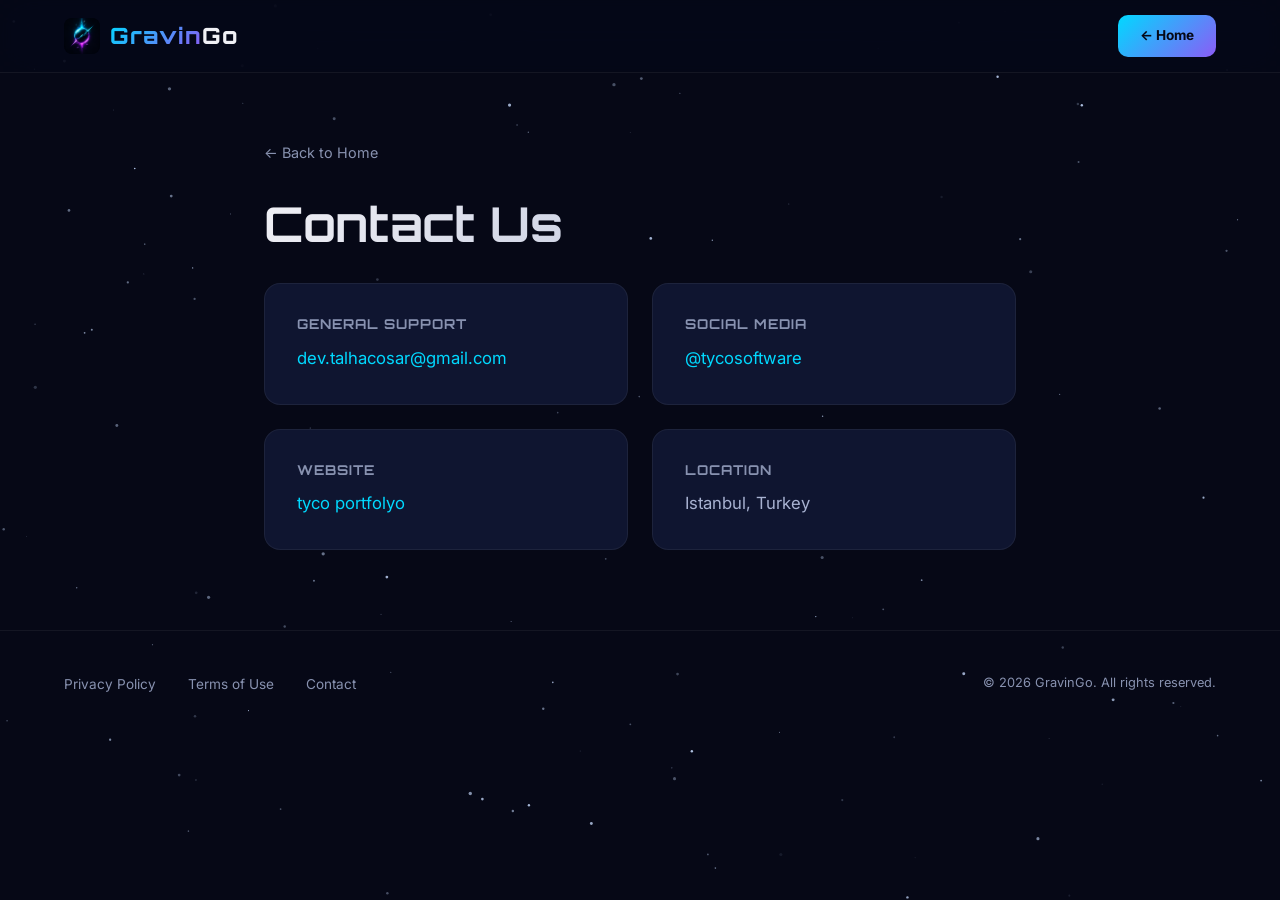
==== contact.html @ 78fa4a9f "Initial commit" ====
<!DOCTYPE html>
<html lang="en">
<head>
  <meta charset="UTF-8">
  <meta name="viewport" content="width=device-width, initial-scale=1.0">
  <title>Contact — GravinGo</title>
  <meta name="description" content="Contact the GravinGo team for support, feedback, or business inquiries.">
  <link rel="icon" type="image/png" sizes="32x32" href="assets/favicon/favicon-32x32.png">
  <link rel="preconnect" href="https://fonts.googleapis.com">
  <link rel="preconnect" href="https://fonts.gstatic.com" crossorigin>
  <link href="https://fonts.googleapis.com/css2?family=Inter:wght@400;500;600;700&family=Orbitron:wght@500;600;700;800;900&display=swap" rel="stylesheet">
  <link rel="stylesheet" href="assets/css/style.css">
  <link rel="stylesheet" href="assets/css/responsive.css">
  <style>
    .legal-page { padding: 140px 0 80px; position: relative; z-index: 1; }
    .legal-page h1 { margin-bottom: 2rem; }
    .contact-grid { display: grid; grid-template-columns: repeat(auto-fit, minmax(280px, 1fr)); gap: 1.5rem; }
    .contact-item { background: var(--bg-card); border: 1px solid var(--border); border-radius: var(--radius); padding: 2rem; transition: all var(--transition); }
    .contact-item:hover { border-color: rgba(0, 217, 255, 0.15); transform: translateY(-4px); box-shadow: var(--glow-accent); }
    .contact-item h3 { font-size: 0.85rem; color: var(--gray); text-transform: uppercase; letter-spacing: 1px; margin-bottom: 0.8rem; font-family: 'Orbitron', sans-serif; }
    .contact-item p { color: var(--white); font-size: 1.05rem; }
    .contact-item a { color: var(--accent); text-decoration: none; font-size: 1.05rem; }
    .contact-item a:hover { text-decoration: underline; }
    .back-link { display: inline-flex; align-items: center; gap: 6px; color: var(--gray); text-decoration: none; font-size: 0.9rem; margin-bottom: 2rem; transition: color var(--transition); }
    .back-link:hover { color: var(--white); }
  </style>
</head>
<body>
  <canvas id="stars-canvas"></canvas>

  <nav class="navbar scrolled">
    <div class="container">
      <a href="index.html" class="nav-logo">
        <img src="assets/images/gravingo_logo.png" alt="GravinGo" class="nav-logo-img">
        <span><span class="text-gradient">Gravin</span>Go</span>
      </a>
      <div class="nav-right">
        <a href="index.html" class="nav-cta ripple">← Home</a>
      </div>
    </div>
  </nav>

  <section class="legal-page">
    <div class="container" style="max-width: 800px;">
      <a href="index.html" class="back-link">← Back to Home</a>
      <h1 class="section-title">Contact Us</h1>

      <div class="contact-grid">
        <div class="contact-item">
          <h3>General Support</h3>
          <a href="mailto:dev.talhacosar@gmail.com">dev.talhacosar@gmail.com</a>
        </div>
        <div class="contact-item">
          <h3>Social Media</h3>
          <p>
            <a href="https://instagram.com/tycosoftware" target="_blank" rel="noopener">@tycosoftware</a>
          </p>
        </div>
        <div class="contact-item">
          <h3>Website</h3>
          <a href="https://talhacosar29.github.io/tyco_portfolyo/" target="_blank" rel="noopener">tyco portfolyo</a>
        </div>
        <div class="contact-item">
          <h3>Location</h3>
          <p style="color: var(--gray-light);">Istanbul, Turkey</p>
        </div>
      </div>
    </div>
  </section>

  <footer class="footer">
    <div class="container">
      <ul class="footer-links">
        <li><a href="privacy.html">Privacy Policy</a></li>
        <li><a href="terms.html">Terms of Use</a></li>
        <li><a href="contact.html">Contact</a></li>
      </ul>
      <p class="footer-copy">© 2026 GravinGo. All rights reserved.</p>
    </div>
  </footer>

  <script src="assets/js/animations.js"></script>
  <script>Animations.init();</script>
</body>
</html>
---- assets/css/style.css ----
/* ═══════════════════════════════════════════════════════
   GravinGo — Premium Landing Page
   Dark futuristic theme · Apple-style minimal design
   ═══════════════════════════════════════════════════════ */

/* ── Reset & Base ──────────────────────────────────── */
*, *::before, *::after {
  margin: 0;
  padding: 0;
  box-sizing: border-box;
}

:root {
  --bg-deep:    #060816;
  --bg-surface: #0B1022;
  --bg-card:    #0f1530;
  --bg-card-hover: #141a3a;
  --accent:     #00D9FF;
  --accent2:    #8B5CF6;
  --white:      #F0F0F5;
  --gray:       #8892B0;
  --gray-light: #A8B2D1;
  --border:     rgba(255,255,255,0.06);
  --glow-accent:  0 0 40px rgba(0,217,255,0.15);
  --glow-accent2: 0 0 40px rgba(139,92,246,0.15);
  --radius:     16px;
  --radius-sm:  10px;
  --transition: 0.35s cubic-bezier(0.4, 0, 0.2, 1);
  --nav-height: 72px;
}

html {
  scroll-behavior: smooth;
  -webkit-font-smoothing: antialiased;
  -moz-osx-font-smoothing: grayscale;
}

body {
  font-family: 'Inter', -apple-system, BlinkMacSystemFont, sans-serif;
  background: var(--bg-deep);
  color: var(--white);
  line-height: 1.6;
  overflow-x: hidden;
}

/* ── Typography ────────────────────────────────────── */
h1, h2, h3, h4 {
  font-family: 'Orbitron', sans-serif;
  font-weight: 700;
  line-height: 1.15;
}

.section-title {
  font-size: clamp(2rem, 5vw, 3rem);
  margin-bottom: 0.5rem;
  background: linear-gradient(135deg, var(--white) 0%, var(--gray-light) 100%);
  -webkit-background-clip: text;
  -webkit-text-fill-color: transparent;
  background-clip: text;
}

.section-subtitle {
  font-size: clamp(1rem, 2.5vw, 1.2rem);
  color: var(--gray);
  max-width: 600px;
  margin: 0 auto 3.5rem;
}

/* ── Layout ────────────────────────────────────────── */
.container {
  max-width: 1200px;
  margin: 0 auto;
  padding: 0 24px;
}

section {
  padding: 120px 0;
  position: relative;
}

section .section-header {
  text-align: center;
  margin-bottom: 4rem;
}

/* ── Stars Background ─────────────────────────────── */
#stars-canvas {
  position: fixed;
  top: 0;
  left: 0;
  width: 100%;
  height: 100%;
  z-index: 0;
  pointer-events: none;
}

/* ── Navbar ────────────────────────────────────────── */
.navbar {
  position: fixed;
  top: 0;
  left: 0;
  width: 100%;
  height: var(--nav-height);
  z-index: 1000;
  transition: background var(--transition), box-shadow var(--transition);
  display: flex;
  align-items: center;
}

.navbar.scrolled {
  background: rgba(6, 8, 22, 0.82);
  backdrop-filter: blur(20px) saturate(180%);
  -webkit-backdrop-filter: blur(20px) saturate(180%);
  box-shadow: 0 1px 0 var(--border);
}

.navbar .container {
  display: flex;
  align-items: center;
  justify-content: space-between;
  width: 100%;
}

.nav-logo {
  font-family: 'Orbitron', sans-serif;
  font-size: 1.4rem;
  font-weight: 800;
  color: var(--white);
  text-decoration: none;
  letter-spacing: 1px;
  display: flex;
  align-items: center;
  gap: 10px;
}

.nav-logo-img {
  width: 36px;
  height: 36px;
  border-radius: 8px;
  object-fit: cover;
}

.nav-links {
  display: flex;
  align-items: center;
  gap: 2rem;
  list-style: none;
}

.nav-links a {
  color: var(--gray);
  text-decoration: none;
  font-size: 0.9rem;
  font-weight: 500;
  transition: color var(--transition);
  position: relative;
}

.nav-links a:hover {
  color: var(--white);
}

.nav-links a::after {
  content: '';
  position: absolute;
  bottom: -4px;
  left: 0;
  width: 0;
  height: 2px;
  background: linear-gradient(90deg, var(--accent), var(--accent2));
  transition: width var(--transition);
  border-radius: 1px;
}

.nav-links a:hover::after {
  width: 100%;
}

.nav-right {
  display: flex;
  align-items: center;
  gap: 1rem;
}

/* Language Switcher */
.lang-switch {
  display: flex;
  align-items: center;
  gap: 4px;
  background: rgba(255,255,255,0.05);
  border-radius: 8px;
  padding: 4px;
}

.lang-switch button {
  background: none;
  border: none;
  color: var(--gray);
  font-size: 0.8rem;
  font-weight: 600;
  padding: 5px 10px;
  border-radius: 6px;
  cursor: pointer;
  transition: all var(--transition);
  font-family: 'Inter', sans-serif;
}

.lang-switch button.active {
  background: rgba(0, 217, 255, 0.12);
  color: var(--accent);
}

/* Nav CTA */
.nav-cta {
  background: linear-gradient(135deg, var(--accent), var(--accent2));
  color: var(--bg-deep) !important;
  padding: 10px 22px;
  border-radius: 10px;
  font-weight: 700;
  font-size: 0.85rem;
  text-decoration: none;
  transition: transform var(--transition), box-shadow var(--transition);
}

.nav-cta:hover {
  transform: translateY(-2px);
  box-shadow: 0 8px 25px rgba(0, 217, 255, 0.3);
}

.nav-cta::after {
  display: none !important;
}

/* Hamburger */
.nav-hamburger {
  display: none;
  flex-direction: column;
  gap: 5px;
  cursor: pointer;
  background: none;
  border: none;
  padding: 4px;
}

.nav-hamburger span {
  display: block;
  width: 24px;
  height: 2px;
  background: var(--white);
  border-radius: 2px;
  transition: all 0.3s;
}

.nav-hamburger.active span:nth-child(1) {
  transform: rotate(45deg) translate(5px, 5px);
}

.nav-hamburger.active span:nth-child(2) {
  opacity: 0;
}

.nav-hamburger.active span:nth-child(3) {
  transform: rotate(-45deg) translate(5px, -5px);
}

/* ── Hero Section ──────────────────────────────────── */
.hero {
  min-height: 100vh;
  display: flex;
  align-items: center;
  padding-top: var(--nav-height);
  position: relative;
  z-index: 1;
}

.hero .container {
  display: grid;
  grid-template-columns: 1fr 1fr;
  gap: 4rem;
  align-items: center;
}

.hero-content {
  max-width: 560px;
}

.hero-badge {
  display: inline-flex;
  align-items: center;
  gap: 6px;
  background: rgba(0, 217, 255, 0.08);
  border: 1px solid rgba(0, 217, 255, 0.15);
  padding: 6px 16px;
  border-radius: 100px;
  font-size: 0.8rem;
  color: var(--accent);
  margin-bottom: 1.5rem;
  font-weight: 500;
}

.hero-badge .dot {
  width: 6px;
  height: 6px;
  border-radius: 50%;
  background: var(--accent);
  animation: pulse-dot 2s infinite;
}

@keyframes pulse-dot {
  0%, 100% { opacity: 1; }
  50% { opacity: 0.3; }
}

.hero h1 {
  font-size: clamp(3rem, 7vw, 5rem);
  margin-bottom: 1rem;
  letter-spacing: 2px;
}

.hero h1 .gradient-text {
  background: linear-gradient(135deg, var(--accent) 0%, var(--accent2) 50%, var(--accent) 100%);
  background-size: 200% auto;
  -webkit-background-clip: text;
  -webkit-text-fill-color: transparent;
  background-clip: text;
  animation: gradient-shift 4s ease-in-out infinite;
}

@keyframes gradient-shift {
  0%, 100% { background-position: 0% center; }
  50% { background-position: 100% center; }
}

.hero-subtitle {
  font-family: 'Orbitron', sans-serif;
  font-size: clamp(1rem, 2.5vw, 1.3rem);
  color: var(--gray-light);
  margin-bottom: 1.2rem;
  font-weight: 500;
}

.hero-desc {
  font-size: 1.05rem;
  color: var(--gray);
  line-height: 1.7;
  margin-bottom: 2.5rem;
}

.hero-buttons {
  display: flex;
  gap: 1rem;
  flex-wrap: wrap;
}

.store-btn {
  display: inline-flex;
  align-items: center;
  gap: 10px;
  padding: 14px 28px;
  border-radius: 14px;
  text-decoration: none;
  font-weight: 600;
  font-size: 0.95rem;
  transition: all var(--transition);
  position: relative;
  overflow: hidden;
}

.store-btn::before {
  content: '';
  position: absolute;
  inset: 0;
  border-radius: inherit;
  opacity: 0;
  transition: opacity var(--transition);
}

.store-btn:hover::before {
  opacity: 1;
}

.store-btn.primary {
  background: linear-gradient(135deg, var(--accent), var(--accent2));
  color: var(--bg-deep);
}

.store-btn.primary:hover {
  transform: translateY(-3px);
  box-shadow: 0 12px 35px rgba(0, 217, 255, 0.35);
}

.store-btn.secondary {
  background: rgba(255,255,255,0.06);
  border: 1px solid rgba(255,255,255,0.1);
  color: var(--white);
}

.store-btn.secondary:hover {
  background: rgba(255,255,255,0.1);
  transform: translateY(-3px);
  box-shadow: 0 12px 35px rgba(139, 92, 246, 0.2);
}

.store-btn svg {
  width: 20px;
  height: 20px;
  flex-shrink: 0;
}

/* Hero Phones */
.hero-phones {
  position: relative;
  display: flex;
  justify-content: center;
  align-items: center;
  gap: 1.5rem;
}

.phone-mockup {
  position: relative;
  width: 220px;
  border-radius: 32px;
  overflow: hidden;
  background: var(--bg-card);
  border: 2px solid rgba(255,255,255,0.08);
  box-shadow: 0 25px 80px rgba(0, 0, 0, 0.5), var(--glow-accent);
  transition: transform var(--transition);
}

.phone-mockup:first-child {
  transform: rotate(-4deg) translateY(20px);
}

.phone-mockup:last-child {
  transform: rotate(4deg) translateY(20px);
}

.phone-mockup:hover {
  transform: rotate(0deg) translateY(0) scale(1.03);
}

.phone-notch {
  position: absolute;
  top: 0;
  left: 50%;
  transform: translateX(-50%);
  width: 100px;
  height: 24px;
  background: var(--bg-deep);
  border-radius: 0 0 16px 16px;
  z-index: 2;
}

.phone-screen {
  aspect-ratio: 9/19.5;
  display: flex;
  align-items: center;
  justify-content: center;
  position: relative;
  overflow: hidden;
}

.phone-screen img {
  width: 100%;
  height: 100%;
  object-fit: cover;
}

/* Placeholder screen */
.phone-placeholder {
  width: 100%;
  height: 100%;
  display: flex;
  flex-direction: column;
  align-items: center;
  justify-content: center;
  gap: 1rem;
  padding: 2rem;
}

.phone-placeholder .placeholder-icon {
  font-size: 3rem;
  opacity: 0.6;
}

.phone-placeholder .placeholder-text {
  font-family: 'Orbitron', sans-serif;
  font-size: 0.75rem;
  color: var(--gray);
  text-transform: uppercase;
  letter-spacing: 2px;
}

.phone-mockup:first-child .phone-screen {
  background: linear-gradient(180deg, #0a0f2e 0%, #0d1a3a 50%, #060816 100%);
}

.phone-mockup:last-child .phone-screen {
  background: linear-gradient(180deg, #1a0a2e 0%, #0d1a3a 50%, #060816 100%);
}

.phone-label {
  text-align: center;
  margin-top: 0.8rem;
  font-family: 'Orbitron', sans-serif;
  font-size: 0.7rem;
  color: var(--gray);
  text-transform: uppercase;
  letter-spacing: 2px;
}

/* Hero glow orbs */
.hero-glow {
  position: absolute;
  border-radius: 50%;
  filter: blur(120px);
  pointer-events: none;
  z-index: -1;
}

.hero-glow.glow-1 {
  width: 500px;
  height: 500px;
  background: rgba(0, 217, 255, 0.08);
  top: 10%;
  left: -10%;
}

.hero-glow.glow-2 {
  width: 400px;
  height: 400px;
  background: rgba(139, 92, 246, 0.08);
  bottom: 10%;
  right: -5%;
}

/* ── Features Section ──────────────────────────────── */
#features {
  z-index: 1;
  position: relative;
}

.features-grid {
  display: grid;
  grid-template-columns: repeat(4, 1fr);
  gap: 1.5rem;
}

.feature-card {
  background: var(--bg-card);
  border: 1px solid var(--border);
  border-radius: var(--radius);
  padding: 2rem;
  transition: all var(--transition);
  position: relative;
  overflow: hidden;
}

.feature-card::before {
  content: '';
  position: absolute;
  top: 0;
  left: 0;
  right: 0;
  height: 2px;
  background: linear-gradient(90deg, var(--accent), var(--accent2));
  opacity: 0;
  transition: opacity var(--transition);
}

.feature-card:hover {
  background: var(--bg-card-hover);
  border-color: rgba(0, 217, 255, 0.15);
  transform: translateY(-6px);
  box-shadow: var(--glow-accent);
}

.feature-card:hover::before {
  opacity: 1;
}

.feature-icon {
  font-size: 2rem;
  margin-bottom: 1rem;
  display: block;
}

.feature-card h3 {
  font-size: 1rem;
  margin-bottom: 0.6rem;
  color: var(--white);
}

.feature-card p {
  font-size: 0.88rem;
  color: var(--gray);
  line-height: 1.6;
}

/* ── Game Modes Section ────────────────────────────── */
#modes {
  z-index: 1;
  position: relative;
}

.modes-grid {
  display: grid;
  grid-template-columns: repeat(3, 1fr);
  gap: 2rem;
}

.mode-card {
  background: var(--bg-card);
  border: 1px solid var(--border);
  border-radius: var(--radius);
  padding: 2.5rem 2rem;
  text-align: center;
  transition: all var(--transition);
  position: relative;
  overflow: hidden;
}

.mode-card::after {
  content: '';
  position: absolute;
  inset: 0;
  border-radius: inherit;
  background: linear-gradient(180deg, rgba(0,217,255,0.03) 0%, transparent 50%);
  opacity: 0;
  transition: opacity var(--transition);
}

.mode-card:hover {
  transform: translateY(-8px);
  border-color: rgba(0, 217, 255, 0.2);
  box-shadow: var(--glow-accent);
}

.mode-card:hover::after {
  opacity: 1;
}

.mode-icon {
  font-size: 3rem;
  margin-bottom: 1.2rem;
  display: block;
}

.mode-tag {
  display: inline-block;
  padding: 4px 14px;
  border-radius: 100px;
  font-size: 0.7rem;
  font-weight: 700;
  text-transform: uppercase;
  letter-spacing: 1px;
  margin-bottom: 1rem;
  background: rgba(0, 217, 255, 0.1);
  color: var(--accent);
  border: 1px solid rgba(0, 217, 255, 0.15);
}

.mode-card:nth-child(2) .mode-tag {
  background: rgba(139, 92, 246, 0.1);
  color: var(--accent2);
  border-color: rgba(139, 92, 246, 0.2);
}

.mode-card:nth-child(3) .mode-tag {
  background: rgba(255, 100, 100, 0.1);
  color: #ff6b6b;
  border-color: rgba(255, 100, 100, 0.2);
}

.mode-card h3 {
  font-size: 1.3rem;
  margin-bottom: 0.8rem;
}

.mode-card p {
  color: var(--gray);
  font-size: 0.95rem;
  position: relative;
  z-index: 1;
}

/* ── Gallery Section ───────────────────────────────── */
#gallery {
  z-index: 1;
  position: relative;
}

.gallery-slider {
  display: flex;
  gap: 2rem;
  overflow-x: auto;
  scroll-snap-type: x mandatory;
  scrollbar-width: none;
  padding: 1rem 0;
  -ms-overflow-style: none;
}

.gallery-slider::-webkit-scrollbar {
  display: none;
}

.gallery-item {
  flex: 0 0 280px;
  scroll-snap-align: center;
}

.gallery-phone {
  width: 100%;
  border-radius: 28px;
  overflow: hidden;
  background: var(--bg-card);
  border: 2px solid var(--border);
  box-shadow: 0 20px 60px rgba(0, 0, 0, 0.4);
  transition: all var(--transition);
}

.gallery-phone:hover {
  transform: scale(1.04);
  border-color: rgba(0, 217, 255, 0.15);
  box-shadow: 0 25px 70px rgba(0, 0, 0, 0.5), var(--glow-accent);
}

.gallery-screen {
  aspect-ratio: 9/19.5;
  display: flex;
  align-items: center;
  justify-content: center;
  background: linear-gradient(180deg, var(--bg-surface), var(--bg-deep));
  position: relative;
}

.gallery-screen img {
  width: 100%;
  height: 100%;
  object-fit: cover;
}

.gallery-placeholder {
  display: flex;
  flex-direction: column;
  align-items: center;
  gap: 0.8rem;
  color: var(--gray);
  font-size: 0.8rem;
}

.gallery-placeholder span:first-child {
  font-size: 2.5rem;
  opacity: 0.5;
}

.gallery-nav {
  display: flex;
  justify-content: center;
  gap: 1rem;
  margin-top: 2rem;
}

.gallery-nav button {
  width: 44px;
  height: 44px;
  border-radius: 50%;
  border: 1px solid var(--border);
  background: var(--bg-card);
  color: var(--white);
  font-size: 1.2rem;
  cursor: pointer;
  transition: all var(--transition);
  display: flex;
  align-items: center;
  justify-content: center;
}

.gallery-nav button:hover {
  background: var(--bg-card-hover);
  border-color: rgba(0, 217, 255, 0.2);
  box-shadow: var(--glow-accent);
}

/* ── Download Section ──────────────────────────────── */
#download {
  z-index: 1;
  position: relative;
}

.download-box {
  text-align: center;
  background: linear-gradient(180deg, var(--bg-card) 0%, rgba(0, 217, 255, 0.03) 100%);
  border: 1px solid var(--border);
  border-radius: 24px;
  padding: 4rem 2rem;
  position: relative;
  overflow: hidden;
}

.download-box::before {
  content: '';
  position: absolute;
  top: -1px;
  left: 20%;
  right: 20%;
  height: 2px;
  background: linear-gradient(90deg, transparent, var(--accent), var(--accent2), transparent);
}

.download-box .section-title {
  margin-bottom: 0.5rem;
}

.download-buttons {
  display: flex;
  justify-content: center;
  gap: 1.2rem;
  margin: 2.5rem 0 1.5rem;
  flex-wrap: wrap;
}

.download-note {
  color: var(--gray);
  font-size: 0.85rem;
}

/* ── FAQ Section ───────────────────────────────────── */
#faq {
  z-index: 1;
  position: relative;
}

.faq-list {
  max-width: 720px;
  margin: 0 auto;
  display: flex;
  flex-direction: column;
  gap: 1rem;
}

.faq-item {
  background: var(--bg-card);
  border: 1px solid var(--border);
  border-radius: var(--radius-sm);
  overflow: hidden;
  transition: border-color var(--transition);
}

.faq-item.open {
  border-color: rgba(0, 217, 255, 0.15);
}

.faq-question {
  display: flex;
  align-items: center;
  justify-content: space-between;
  padding: 1.2rem 1.5rem;
  cursor: pointer;
  font-weight: 600;
  font-size: 1rem;
  color: var(--white);
  transition: color var(--transition);
  background: none;
  border: none;
  width: 100%;
  text-align: left;
  font-family: 'Inter', sans-serif;
}

.faq-question:hover {
  color: var(--accent);
}

.faq-chevron {
  width: 20px;
  height: 20px;
  transition: transform 0.3s;
  flex-shrink: 0;
  color: var(--gray);
}

.faq-item.open .faq-chevron {
  transform: rotate(180deg);
  color: var(--accent);
}

.faq-answer {
  max-height: 0;
  overflow: hidden;
  transition: max-height 0.4s cubic-bezier(0.4, 0, 0.2, 1), padding 0.4s;
}

.faq-item.open .faq-answer {
  max-height: 300px;
}

.faq-answer p {
  padding: 0 1.5rem 1.2rem;
  color: var(--gray);
  line-height: 1.7;
  font-size: 0.95rem;
}

/* ── Contact Section ───────────────────────────────── */
#contact {
  z-index: 1;
  position: relative;
}

.contact-content {
  text-align: center;
}

.contact-card {
  display: inline-flex;
  flex-direction: column;
  align-items: center;
  gap: 1.5rem;
  background: var(--bg-card);
  border: 1px solid var(--border);
  border-radius: var(--radius);
  padding: 3rem 4rem;
}

.contact-email {
  display: flex;
  align-items: center;
  gap: 0.8rem;
  color: var(--accent);
  font-size: 1.1rem;
  font-weight: 500;
}

.contact-email svg {
  width: 20px;
  height: 20px;
}

.contact-socials {
  display: flex;
  gap: 1rem;
}

.social-link {
  width: 44px;
  height: 44px;
  border-radius: 12px;
  background: rgba(255,255,255,0.05);
  border: 1px solid var(--border);
  display: flex;
  align-items: center;
  justify-content: center;
  color: var(--gray);
  text-decoration: none;
  transition: all var(--transition);
}

.social-link:hover {
  background: rgba(0, 217, 255, 0.1);
  border-color: rgba(0, 217, 255, 0.2);
  color: var(--accent);
  transform: translateY(-3px);
}

.social-link svg {
  width: 20px;
  height: 20px;
}

/* ── Footer ────────────────────────────────────────── */
.footer {
  border-top: 1px solid var(--border);
  padding: 2.5rem 0;
  z-index: 1;
  position: relative;
}

.footer .container {
  display: flex;
  align-items: center;
  justify-content: space-between;
  flex-wrap: wrap;
  gap: 1rem;
}

.footer-links {
  display: flex;
  gap: 2rem;
  list-style: none;
}

.footer-links a {
  color: var(--gray);
  text-decoration: none;
  font-size: 0.85rem;
  transition: color var(--transition);
}

.footer-links a:hover {
  color: var(--white);
}

.footer-copy {
  color: var(--gray);
  font-size: 0.8rem;
}

/* ── Scroll Reveal Animations ──────────────────────── */
.reveal {
  opacity: 0;
  transform: translateY(40px);
  transition: opacity 0.8s cubic-bezier(0.4, 0, 0.2, 1),
              transform 0.8s cubic-bezier(0.4, 0, 0.2, 1);
}

.reveal.visible {
  opacity: 1;
  transform: translateY(0);
}

.reveal-left {
  opacity: 0;
  transform: translateX(-40px);
  transition: opacity 0.8s cubic-bezier(0.4, 0, 0.2, 1),
              transform 0.8s cubic-bezier(0.4, 0, 0.2, 1);
}

.reveal-left.visible {
  opacity: 1;
  transform: translateX(0);
}

.reveal-scale {
  opacity: 0;
  transform: scale(0.92);
  transition: opacity 0.8s cubic-bezier(0.4, 0, 0.2, 1),
              transform 0.8s cubic-bezier(0.4, 0, 0.2, 1);
}

.reveal-scale.visible {
  opacity: 1;
  transform: scale(1);
}

/* Staggered children */
.stagger-children > * {
  opacity: 0;
  transform: translateY(30px);
  transition: opacity 0.6s cubic-bezier(0.4, 0, 0.2, 1),
              transform 0.6s cubic-bezier(0.4, 0, 0.2, 1);
}

.stagger-children.visible > *:nth-child(1) { transition-delay: 0.05s; }
.stagger-children.visible > *:nth-child(2) { transition-delay: 0.1s; }
.stagger-children.visible > *:nth-child(3) { transition-delay: 0.15s; }
.stagger-children.visible > *:nth-child(4) { transition-delay: 0.2s; }
.stagger-children.visible > *:nth-child(5) { transition-delay: 0.25s; }
.stagger-children.visible > *:nth-child(6) { transition-delay: 0.3s; }
.stagger-children.visible > *:nth-child(7) { transition-delay: 0.35s; }
.stagger-children.visible > *:nth-child(8) { transition-delay: 0.4s; }

.stagger-children.visible > * {
  opacity: 1;
  transform: translateY(0);
}

/* ── Button Ripple ─────────────────────────────────── */
.ripple {
  position: relative;
  overflow: hidden;
}

.ripple-effect {
  position: absolute;
  border-radius: 50%;
  background: rgba(255, 255, 255, 0.25);
  transform: scale(0);
  animation: ripple-anim 0.6s ease-out;
  pointer-events: none;
}

@keyframes ripple-anim {
  to {
    transform: scale(4);
    opacity: 0;
  }
}

/* ── Utility ───────────────────────────────────────── */
.text-gradient {
  background: linear-gradient(135deg, var(--accent), var(--accent2));
  -webkit-background-clip: text;
  -webkit-text-fill-color: transparent;
  background-clip: text;
}
---- assets/css/responsive.css ----
/* ═══════════════════════════════════════════════════════
   GravinGo — Responsive Breakpoints
   ═══════════════════════════════════════════════════════ */

/* ── Tablet (≤1024px) ──────────────────────────────── */
@media (max-width: 1024px) {
  .features-grid {
    grid-template-columns: repeat(2, 1fr);
  }

  .hero .container {
    gap: 2.5rem;
  }

  .phone-mockup {
    width: 180px;
  }
}

/* ── Mobile Large (≤768px) ─────────────────────────── */
@media (max-width: 768px) {
  :root {
    --nav-height: 64px;
  }

  section {
    padding: 80px 0;
  }

  /* Navbar mobile */
  .nav-links {
    position: fixed;
    top: var(--nav-height);
    left: 0;
    right: 0;
    background: rgba(6, 8, 22, 0.95);
    backdrop-filter: blur(20px);
    -webkit-backdrop-filter: blur(20px);
    flex-direction: column;
    padding: 2rem;
    gap: 1.2rem;
    transform: translateY(-120%);
    opacity: 0;
    transition: transform 0.4s cubic-bezier(0.4, 0, 0.2, 1),
                opacity 0.4s;
    z-index: 999;
    border-bottom: 1px solid var(--border);
  }

  .nav-links.open {
    transform: translateY(0);
    opacity: 1;
  }

  .nav-links a {
    font-size: 1.1rem;
    padding: 0.4rem 0;
  }

  .nav-hamburger {
    display: flex;
  }

  .nav-cta-desktop {
    display: none;
  }

  /* Hero mobile */
  .hero {
    min-height: auto;
    padding: 120px 0 80px;
  }

  .hero .container {
    grid-template-columns: 1fr;
    text-align: center;
  }

  .hero-content {
    max-width: 100%;
  }

  .hero-buttons {
    justify-content: center;
  }

  .hero-phones {
    order: -1;
    margin-bottom: 1rem;
  }

  .phone-mockup {
    width: 150px;
  }

  .phone-mockup:first-child {
    transform: rotate(-3deg) translateY(10px);
  }

  .phone-mockup:last-child {
    transform: rotate(3deg) translateY(10px);
  }

  /* Features mobile */
  .features-grid {
    grid-template-columns: 1fr;
    gap: 1rem;
  }

  /* Modes mobile */
  .modes-grid {
    grid-template-columns: 1fr;
    gap: 1.2rem;
  }

  /* Gallery mobile */
  .gallery-item {
    flex: 0 0 220px;
  }

  /* Download mobile */
  .download-box {
    padding: 3rem 1.5rem;
  }

  .download-buttons {
    flex-direction: column;
    align-items: center;
  }

  /* Contact mobile */
  .contact-card {
    padding: 2rem 1.5rem;
    width: 100%;
  }

  /* Footer mobile */
  .footer .container {
    flex-direction: column;
    text-align: center;
    gap: 1rem;
  }

  .footer-links {
    flex-wrap: wrap;
    justify-content: center;
    gap: 1rem;
  }
}

/* ── Mobile Small (≤480px) ─────────────────────────── */
@media (max-width: 480px) {
  .container {
    padding: 0 16px;
  }

  .hero h1 {
    font-size: 2.5rem;
  }

  .hero-subtitle {
    font-size: 0.95rem;
  }

  .hero-desc {
    font-size: 0.95rem;
  }

  .phone-mockup {
    width: 130px;
  }

  .store-btn {
    padding: 12px 22px;
    font-size: 0.9rem;
    width: 100%;
    justify-content: center;
  }

  .section-title {
    font-size: 1.8rem;
  }

  .feature-card {
    padding: 1.5rem;
  }

  .mode-card {
    padding: 2rem 1.5rem;
  }

  .gallery-item {
    flex: 0 0 200px;
  }
}

/* ── Prefers Reduced Motion ────────────────────────── */
@media (prefers-reduced-motion: reduce) {
  *, *::before, *::after {
    animation-duration: 0.01ms !important;
    animation-iteration-count: 1 !important;
    transition-duration: 0.01ms !important;
  }

  .reveal, .reveal-left, .reveal-scale {
    opacity: 1;
    transform: none;
  }

  .stagger-children > * {
    opacity: 1;
    transform: none;
  }
}
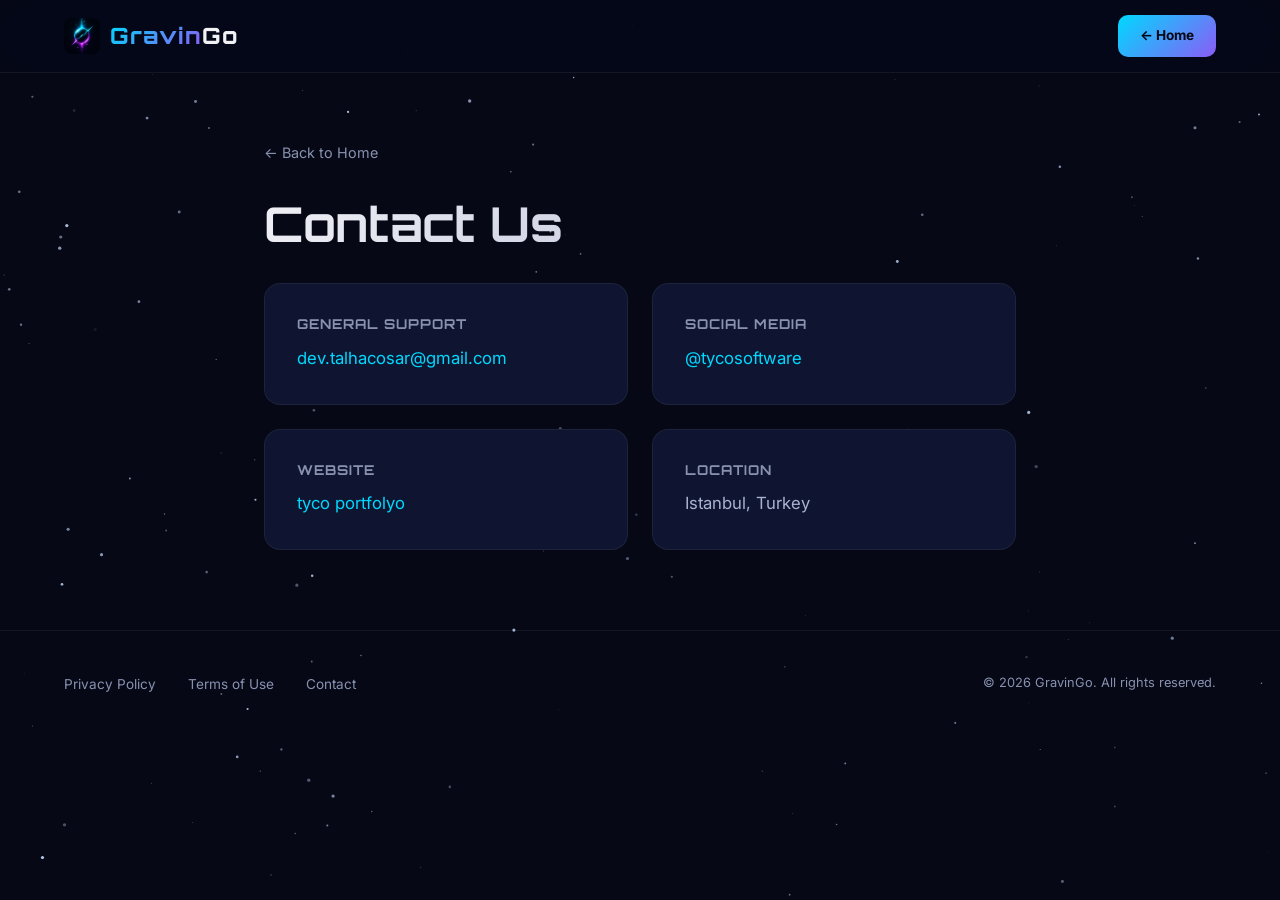
==== commit fdcb9ad4: "Update favicon and screenshots to iOS versions; adjust image dimensions for hero display" ====
--- a/contact.html
+++ b/contact.html
@@ -5,7 +5,8 @@
   <meta name="viewport" content="width=device-width, initial-scale=1.0">
   <title>Contact — GravinGo</title>
   <meta name="description" content="Contact the GravinGo team for support, feedback, or business inquiries.">
-  <link rel="icon" type="image/png" sizes="32x32" href="assets/favicon/favicon-32x32.png">
+  <link rel="icon" href="assets/favicon/favicon.svg" type="image/svg+xml">
+  <link rel="apple-touch-icon" href="assets/images/gravingo_logo.png">
   <link rel="preconnect" href="https://fonts.googleapis.com">
   <link rel="preconnect" href="https://fonts.gstatic.com" crossorigin>
   <link href="https://fonts.googleapis.com/css2?family=Inter:wght@400;500;600;700&family=Orbitron:wght@500;600;700;800;900&display=swap" rel="stylesheet">
--- a/assets/css/style.css
+++ b/assets/css/style.css
@@ -407,6 +407,34 @@
   flex-shrink: 0;
 }
 
+/* Hero Screenshots (PNG already includes device frame) */
+.hero-screenshot {
+  width: min(240px, 40vw);
+  flex-shrink: 0;
+  border-radius: 24px;
+  overflow: hidden;
+  box-shadow: 0 25px 80px rgba(0, 0, 0, 0.5), var(--glow-accent);
+  transition: transform var(--transition);
+}
+
+.hero-screenshot img {
+  display: block;
+  width: 100%;
+  height: auto;
+}
+
+.hero-screenshot:first-child {
+  transform: rotate(-4deg) translateY(20px);
+}
+
+.hero-screenshot:last-child {
+  transform: rotate(4deg) translateY(20px);
+}
+
+.hero-screenshot:hover {
+  transform: rotate(0deg) translateY(0) scale(1.03);
+}
+
 /* Hero Phones */
 .hero-phones {
   position: relative;
@@ -704,6 +732,25 @@
   display: none;
 }
 
+.gallery-item--screenshot {
+  flex: 0 0 min(280px, 78vw);
+  scroll-snap-align: center;
+}
+
+.gallery-item--screenshot img {
+  display: block;
+  width: 100%;
+  height: auto;
+  border-radius: 22px;
+  box-shadow: 0 20px 60px rgba(0, 0, 0, 0.45);
+  transition: transform var(--transition), box-shadow var(--transition);
+}
+
+.gallery-item--screenshot img:hover {
+  transform: scale(1.03);
+  box-shadow: 0 25px 70px rgba(0, 0, 0, 0.55), var(--glow-accent);
+}
+
 .gallery-item {
   flex: 0 0 280px;
   scroll-snap-align: center;
--- a/assets/css/responsive.css
+++ b/assets/css/responsive.css
@@ -114,8 +114,13 @@
   }
 
   /* Gallery mobile */
-  .gallery-item {
+  .gallery-item,
+  .gallery-item--screenshot {
     flex: 0 0 220px;
+  }
+
+  .hero-screenshot {
+    width: min(200px, 44vw);
   }
 
   /* Download mobile */
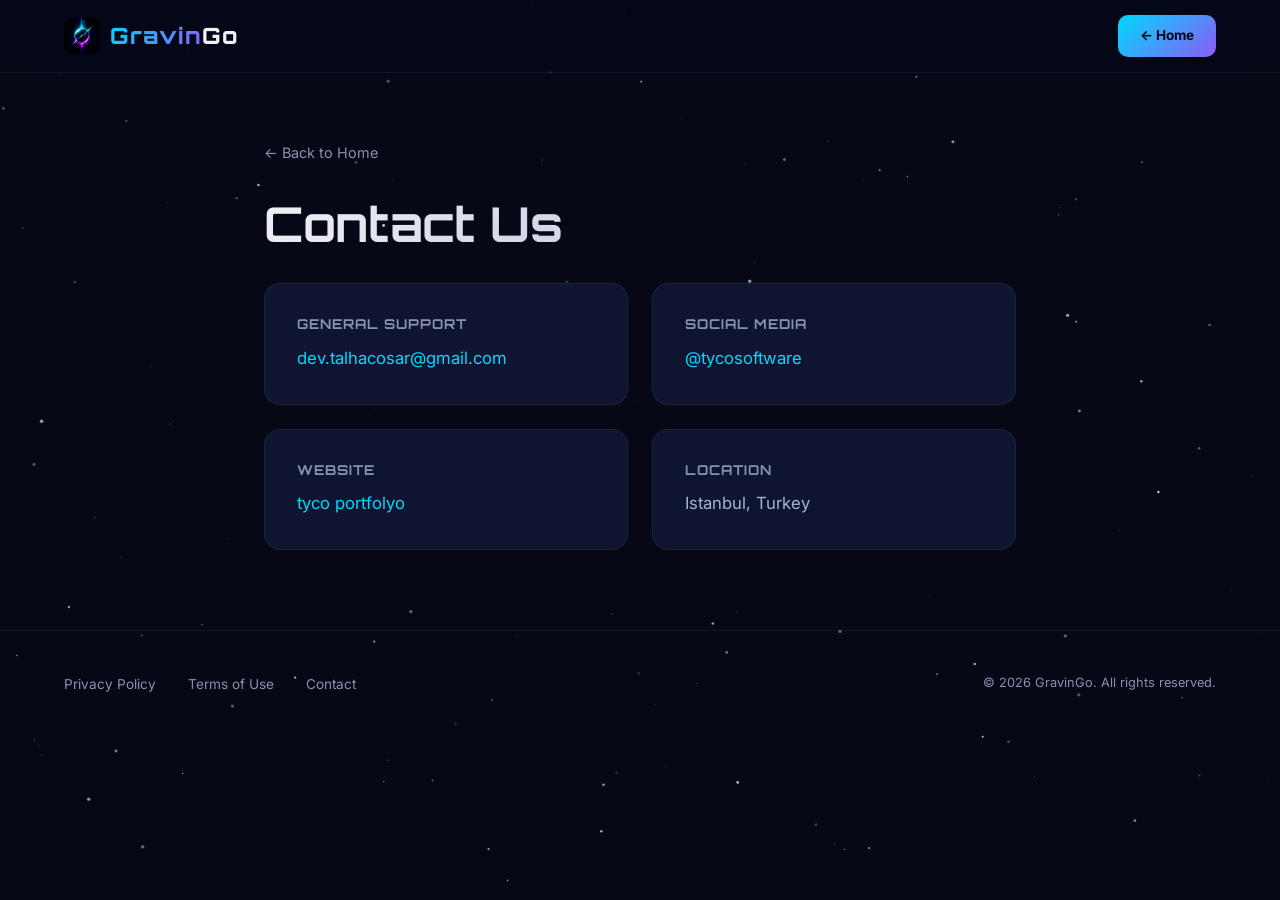
==== commit 09a87f77: "Optimize image loading and update favicon across all pages; implement non-blocking font loading and " ====
--- a/contact.html
+++ b/contact.html
@@ -6,10 +6,14 @@
   <title>Contact — GravinGo</title>
   <meta name="description" content="Contact the GravinGo team for support, feedback, or business inquiries.">
   <link rel="icon" href="assets/favicon/favicon.svg" type="image/svg+xml">
-  <link rel="apple-touch-icon" href="assets/images/gravingo_logo.png">
+  <link rel="apple-touch-icon" href="assets/images/optimized/apple-touch-icon.png">
   <link rel="preconnect" href="https://fonts.googleapis.com">
   <link rel="preconnect" href="https://fonts.gstatic.com" crossorigin>
-  <link href="https://fonts.googleapis.com/css2?family=Inter:wght@400;500;600;700&family=Orbitron:wght@500;600;700;800;900&display=swap" rel="stylesheet">
+  <link rel="preload" as="style" href="https://fonts.googleapis.com/css2?family=Inter:wght@400;500;600;700&family=Orbitron:wght@700;800&display=swap">
+  <link rel="stylesheet" href="https://fonts.googleapis.com/css2?family=Inter:wght@400;500;600;700&family=Orbitron:wght@700;800&display=swap" media="print" onload="this.media='all'">
+  <noscript>
+    <link rel="stylesheet" href="https://fonts.googleapis.com/css2?family=Inter:wght@400;500;600;700&family=Orbitron:wght@700;800&display=swap">
+  </noscript>
   <link rel="stylesheet" href="assets/css/style.css">
   <link rel="stylesheet" href="assets/css/responsive.css">
   <style>
@@ -32,7 +36,7 @@
   <nav class="navbar scrolled">
     <div class="container">
       <a href="index.html" class="nav-logo">
-        <img src="assets/images/gravingo_logo.png" alt="GravinGo" class="nav-logo-img">
+        <img src="assets/images/optimized/nav-logo.png" alt="GravinGo" class="nav-logo-img" width="72" height="72" decoding="async">
         <span><span class="text-gradient">Gravin</span>Go</span>
       </a>
       <div class="nav-right">
--- a/assets/css/style.css
+++ b/assets/css/style.css
@@ -33,6 +33,8 @@
   scroll-behavior: smooth;
   -webkit-font-smoothing: antialiased;
   -moz-osx-font-smoothing: grayscale;
+  overflow-x: clip;
+  max-width: 100%;
 }
 
 body {
@@ -40,7 +42,13 @@
   background: var(--bg-deep);
   color: var(--white);
   line-height: 1.6;
-  overflow-x: hidden;
+  overflow-x: clip;
+  max-width: 100%;
+}
+
+img {
+  max-width: 100%;
+  height: auto;
 }
 
 /* ── Typography ────────────────────────────────────── */
@@ -69,6 +77,7 @@
 /* ── Layout ────────────────────────────────────────── */
 .container {
   max-width: 1200px;
+  width: 100%;
   margin: 0 auto;
   padding: 0 24px;
 }
@@ -119,6 +128,7 @@
   align-items: center;
   justify-content: space-between;
   width: 100%;
+  min-width: 0;
 }
 
 .nav-logo {
@@ -271,6 +281,7 @@
   padding-top: var(--nav-height);
   position: relative;
   z-index: 1;
+  overflow: hidden;
 }
 
 .hero .container {
@@ -410,7 +421,9 @@
 /* Hero Screenshots (PNG already includes device frame) */
 .hero-screenshot {
   width: min(240px, 40vw);
-  flex-shrink: 0;
+  max-width: 100%;
+  min-width: 0;
+  flex-shrink: 1;
   border-radius: 24px;
   overflow: hidden;
   box-shadow: 0 25px 80px rgba(0, 0, 0, 0.5), var(--glow-accent);
@@ -442,6 +455,9 @@
   justify-content: center;
   align-items: center;
   gap: 1.5rem;
+  width: 100%;
+  max-width: 100%;
+  min-width: 0;
 }
 
 .phone-mockup {
@@ -716,16 +732,20 @@
 #gallery {
   z-index: 1;
   position: relative;
+  overflow: hidden;
 }
 
 .gallery-slider {
   display: flex;
   gap: 2rem;
+  width: 100%;
+  max-width: 100%;
   overflow-x: auto;
   scroll-snap-type: x mandatory;
   scrollbar-width: none;
   padding: 1rem 0;
   -ms-overflow-style: none;
+  -webkit-overflow-scrolling: touch;
 }
 
 .gallery-slider::-webkit-scrollbar {
@@ -872,6 +892,29 @@
   font-size: 0.85rem;
 }
 
+.redirect-banner {
+  display: inline-flex;
+  align-items: center;
+  gap: 0.5rem;
+  margin-bottom: 1.25rem;
+  padding: 0.65rem 1rem;
+  border-radius: 999px;
+  background: rgba(0, 217, 255, 0.1);
+  border: 1px solid rgba(0, 217, 255, 0.2);
+  color: var(--accent);
+  font-size: 0.9rem;
+  font-weight: 600;
+}
+
+.redirect-banner::before {
+  content: '';
+  width: 8px;
+  height: 8px;
+  border-radius: 50%;
+  background: var(--accent);
+  animation: pulse-dot 1.5s ease-in-out infinite;
+}
+
 /* ── FAQ Section ───────────────────────────────────── */
 #faq {
   z-index: 1;
--- a/assets/css/responsive.css
+++ b/assets/css/responsive.css
@@ -2,37 +2,14 @@
    GravinGo — Responsive Breakpoints
    ═══════════════════════════════════════════════════════ */
 
-/* ── Tablet (≤1024px) ──────────────────────────────── */
-@media (max-width: 1024px) {
-  .features-grid {
-    grid-template-columns: repeat(2, 1fr);
-  }
-
-  .hero .container {
-    gap: 2.5rem;
-  }
-
-  .phone-mockup {
-    width: 180px;
-  }
-}
-
-/* ── Mobile Large (≤768px) ─────────────────────────── */
-@media (max-width: 768px) {
-  :root {
-    --nav-height: 64px;
-  }
-
-  section {
-    padding: 80px 0;
-  }
-
-  /* Navbar mobile */
+/* ── Tablet / Small Desktop (≤992px) ───────────────── */
+@media (max-width: 992px) {
   .nav-links {
     position: fixed;
     top: var(--nav-height);
     left: 0;
     right: 0;
+    display: flex;
     background: rgba(6, 8, 22, 0.95);
     backdrop-filter: blur(20px);
     -webkit-backdrop-filter: blur(20px);
@@ -41,28 +18,133 @@
     gap: 1.2rem;
     transform: translateY(-120%);
     opacity: 0;
+    visibility: hidden;
+    pointer-events: none;
     transition: transform 0.4s cubic-bezier(0.4, 0, 0.2, 1),
-                opacity 0.4s;
-    z-index: 999;
+                opacity 0.4s,
+                visibility 0.4s;
+    z-index: 1001;
     border-bottom: 1px solid var(--border);
+    max-height: calc(100vh - var(--nav-height));
+    overflow-y: auto;
   }
 
   .nav-links.open {
     transform: translateY(0);
     opacity: 1;
+    visibility: visible;
+    pointer-events: auto;
+  }
+
+  body.nav-open {
+    overflow: hidden;
+  }
+
+  .nav-hamburger {
+    display: flex;
+    z-index: 1002;
+    position: relative;
+    flex-shrink: 0;
+  }
+
+  .nav-cta-desktop {
+    display: none;
+  }
+
+  .nav-right {
+    gap: 0.5rem;
+    flex-shrink: 0;
+    margin-left: auto;
+  }
+
+  .hero .container {
+    grid-template-columns: 1fr;
+    text-align: center;
+    gap: 2rem;
+  }
+
+  .hero-content {
+    max-width: 100%;
+  }
+
+  .hero-buttons {
+    justify-content: center;
+  }
+
+  .hero-phones {
+    order: -1;
+    margin-bottom: 0.5rem;
+  }
+
+  .hero-glow.glow-1 {
+    width: 280px;
+    height: 280px;
+    left: -15%;
+  }
+
+  .hero-glow.glow-2 {
+    width: 240px;
+    height: 240px;
+    right: -10%;
+  }
+}
+
+/* ── Tablet (≤1024px) ──────────────────────────────── */
+@media (max-width: 1024px) {
+  .features-grid {
+    grid-template-columns: repeat(2, 1fr);
+  }
+
+  .hero .container {
+    gap: 2.5rem;
+  }
+
+  .phone-mockup {
+    width: 180px;
+  }
+}
+
+/* ── Mobile Large (≤768px) ─────────────────────────── */
+@media (max-width: 768px) {
+  :root {
+    --nav-height: 64px;
+  }
+
+  section {
+    padding: 80px 0;
+  }
+
+  .navbar .container {
+    gap: 0.75rem;
+    min-width: 0;
+  }
+
+  .nav-logo {
+    font-size: 1.15rem;
+    min-width: 0;
+    flex-shrink: 1;
+  }
+
+  .nav-logo span {
+    overflow: hidden;
+    text-overflow: ellipsis;
+    white-space: nowrap;
+  }
+
+  .nav-logo-img {
+    width: 32px;
+    height: 32px;
+    flex-shrink: 0;
+  }
+
+  .lang-switch button {
+    padding: 4px 8px;
+    font-size: 0.75rem;
   }
 
   .nav-links a {
     font-size: 1.1rem;
     padding: 0.4rem 0;
-  }
-
-  .nav-hamburger {
-    display: flex;
-  }
-
-  .nav-cta-desktop {
-    display: none;
   }
 
   /* Hero mobile */
@@ -71,22 +153,33 @@
     padding: 120px 0 80px;
   }
 
-  .hero .container {
-    grid-template-columns: 1fr;
-    text-align: center;
-  }
-
-  .hero-content {
+  .hero-phones {
+    flex-direction: row;
+    flex-wrap: nowrap;
+    justify-content: center;
+    align-items: flex-start;
+    gap: 0.65rem;
+    width: 100%;
     max-width: 100%;
-  }
-
-  .hero-buttons {
-    justify-content: center;
-  }
-
-  .hero-phones {
-    order: -1;
-    margin-bottom: 1rem;
+    padding: 0 0.25rem;
+  }
+
+  .hero-screenshot {
+    width: min(168px, 42vw);
+    max-width: calc(50% - 0.35rem);
+    flex: 0 1 auto;
+    min-width: 0;
+    transform: none !important;
+    box-shadow: 0 16px 50px rgba(0, 0, 0, 0.45), var(--glow-accent);
+  }
+
+  .hero-screenshot:first-child,
+  .hero-screenshot:last-child {
+    transform: none;
+  }
+
+  .hero-screenshot:hover {
+    transform: none !important;
   }
 
   .phone-mockup {
@@ -116,11 +209,20 @@
   /* Gallery mobile */
   .gallery-item,
   .gallery-item--screenshot {
-    flex: 0 0 220px;
+    flex: 0 0 min(220px, 72vw);
+  }
+
+  #gallery .container {
+    overflow: hidden;
   }
 
   .hero-screenshot {
-    width: min(200px, 44vw);
+    width: min(148px, 44vw);
+    max-width: calc(50% - 0.25rem);
+  }
+
+  .hero-phones {
+    gap: 0.5rem;
   }
 
   /* Download mobile */
